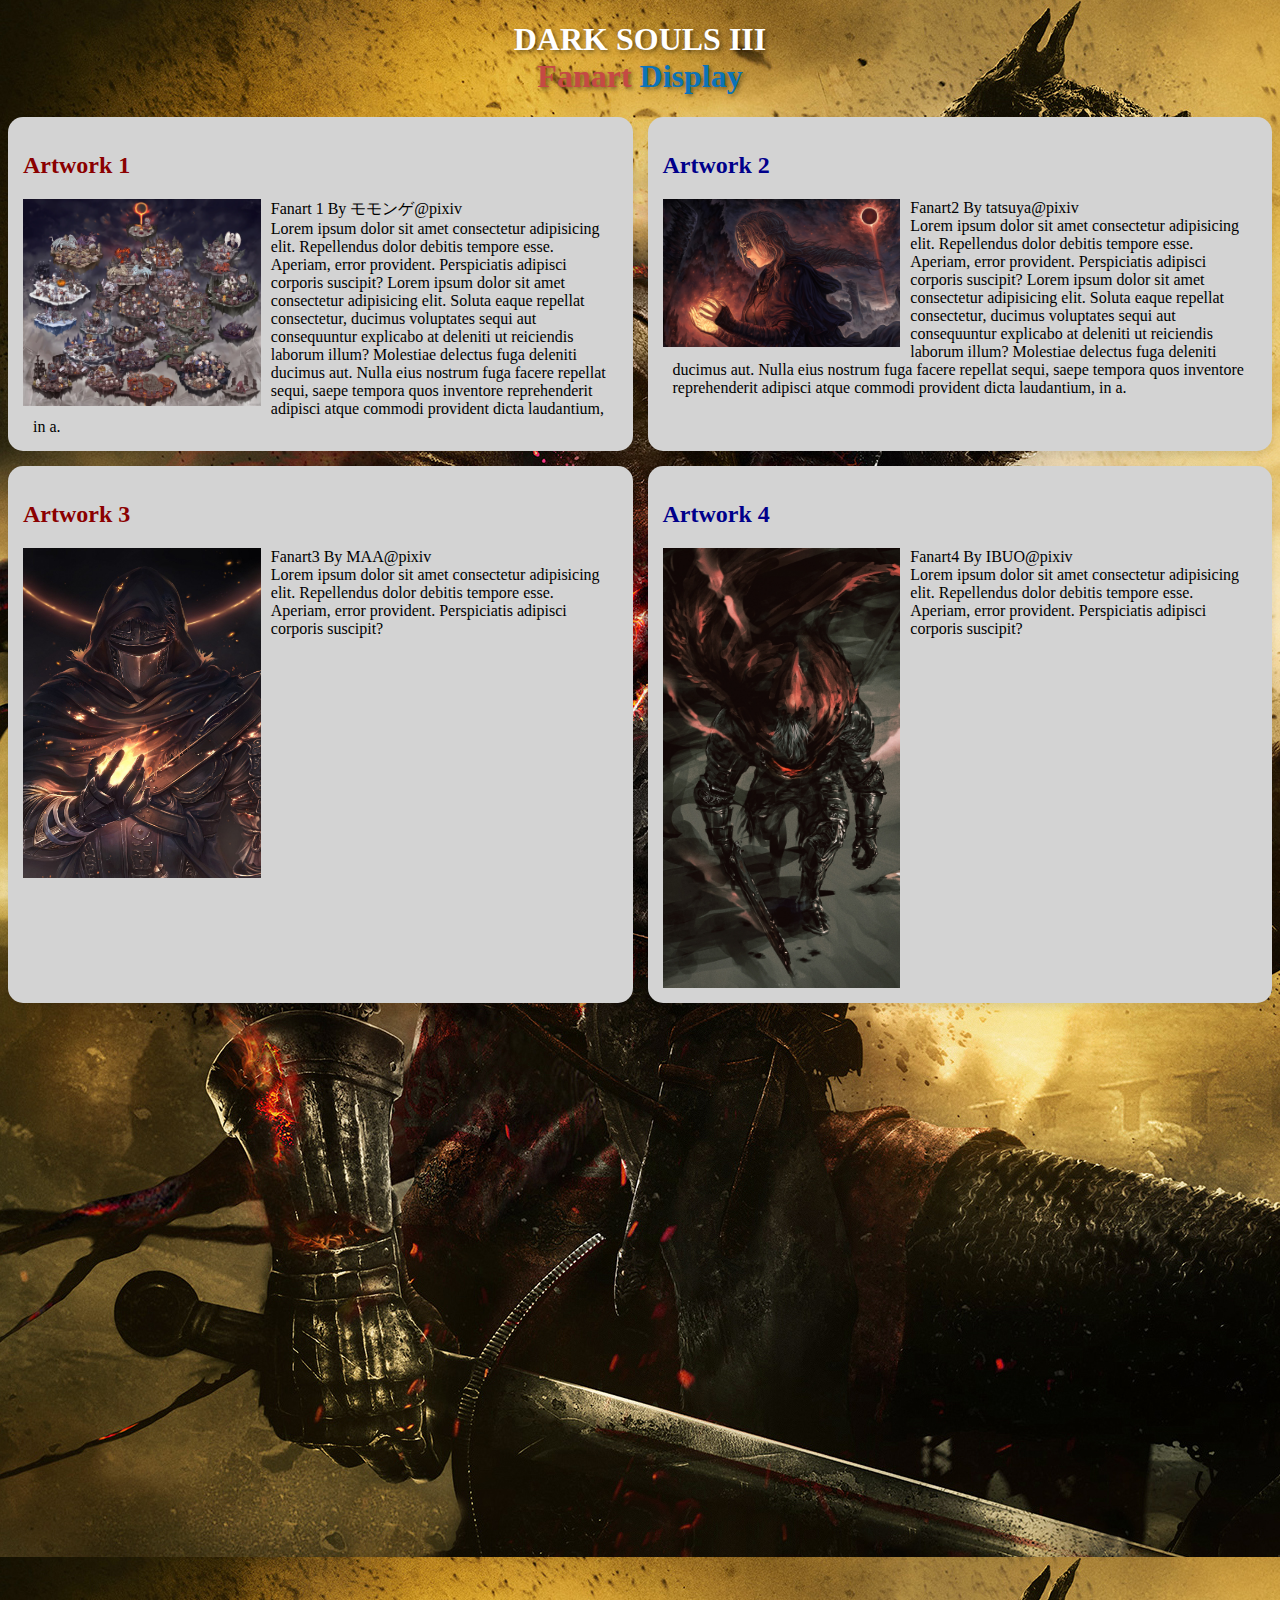
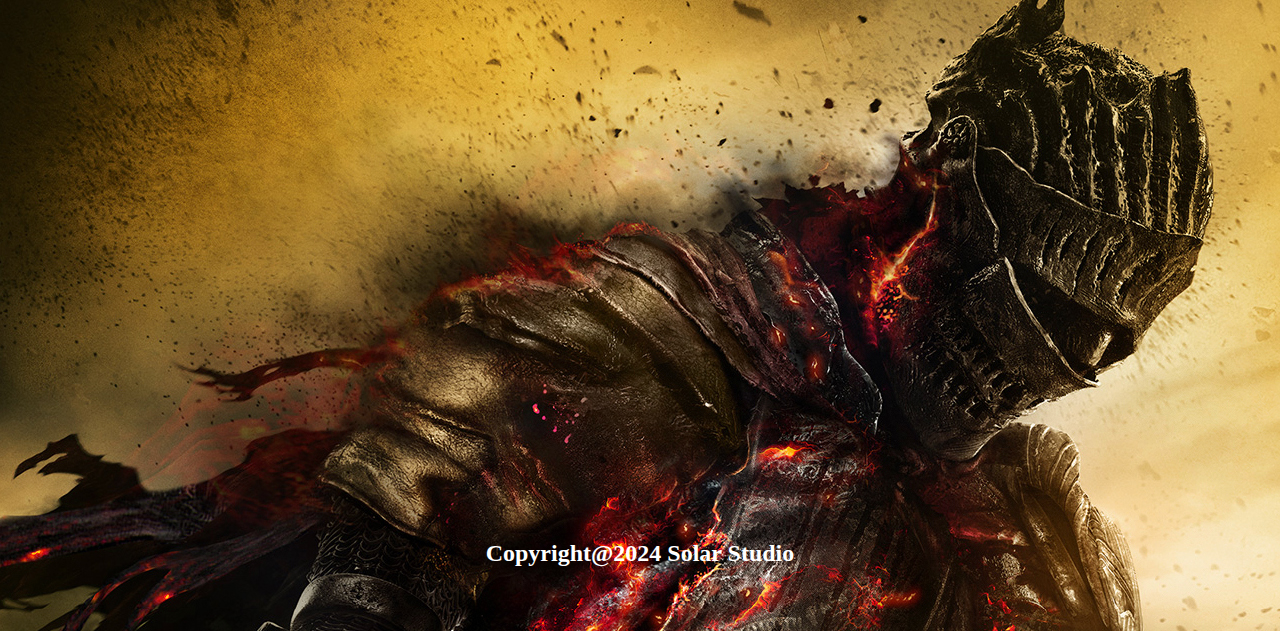
==== index3.html @ 48e88938 "Add files via upload" ====
<!DOCTYPE html>

<html>
<head>
    <title>DS3 Fanart Solarstudio</title>
    <link rel="stylesheet"
          href="./style2.css"
    /> 
</head>


<body>
<h1>DARK SOULS III <br> <span id="soulslogic">Fanart</span> <span id="gitgud">Display</span> </h1>

<div class="Block">
    <div class="first block">
        <h2 class="odd-title">Artwork 1</h2>
        <img src="./assets/images/Fanart1 By モモンゲ pixiv.png" /> 
        <p> Fanart 1 By モモンゲ@pixiv  <br> 
            Lorem ipsum dolor sit amet consectetur adipisicing elit. 
            Repellendus dolor debitis tempore esse. Aperiam, error provident. 
            Perspiciatis adipisci corporis suscipit? 
            Lorem ipsum dolor sit amet consectetur adipisicing elit. 
            Soluta eaque repellat consectetur, ducimus voluptates sequi aut 
            consequuntur explicabo at deleniti ut reiciendis laborum illum? 
            Molestiae delectus fuga deleniti ducimus aut. Nulla eius nostrum fuga 
            facere repellat sequi, saepe tempora quos inventore reprehenderit adipisci 
            atque commodi provident dicta laudantium, in a.</p>  
    </div>

    <div class="second block">
        <h2 class="even-title">Artwork 2</h2>
        <img src="./assets/images/Fanart2 By tatsuya pixiv.jpg" />
        <p> Fanart2 By tatsuya@pixiv <br> 
            Lorem ipsum dolor sit amet consectetur adipisicing elit. 
            Repellendus dolor debitis tempore esse. Aperiam, error provident. 
            Perspiciatis adipisci corporis suscipit? 
            Lorem ipsum dolor sit amet consectetur adipisicing elit. 
            Soluta eaque repellat consectetur, ducimus voluptates sequi aut 
            consequuntur explicabo at deleniti ut reiciendis laborum illum? 
            Molestiae delectus fuga deleniti ducimus aut. Nulla eius nostrum fuga 
            facere repellat sequi, saepe tempora quos inventore reprehenderit adipisci 
            atque commodi provident dicta laudantium, in a.</p> 

    </div>

    <div class="third block">
        <h2 class="odd-title">Artwork 3</h2>
        <img src="./assets/images/Fanart3 By MAA pixiv.jpg" /> 
        <p> Fanart3 By MAA@pixiv <br> 
            Lorem ipsum dolor sit amet consectetur adipisicing elit. 
            Repellendus dolor debitis tempore esse. Aperiam, error provident. 
            Perspiciatis adipisci corporis suscipit?</p>  
    </div>

    <div class="fourth block">
        <h2 class="even-title">Artwork 4</h2>
        <img src="./assets/images/Fanart4 By IBUO pixiv.jpg"/>
        <p> Fanart4 By IBUO@pixiv <br> 
            Lorem ipsum dolor sit amet consectetur adipisicing elit. 
            Repellendus dolor debitis tempore esse. Aperiam, error provident. 
            Perspiciatis adipisci corporis suscipit?</p> 

    </div>
</div>


</body>

<footer> 
    <strong>Copyright@2024 Solar Studio</strong>
</footer>

</html>
---- style2.css ----
#soulslogic {
    color: #C54944; 
}

#gitgud {
    color: #0B73B7; 
}

h1 {
    text-align: center;
    color: white; 
    text-shadow: 2px 2px 4px rgba(0, 0, 0, 0.5);
}

.odd-title {
    color: darkred; 
}

.even-title {
    color: darkblue; 
}

.Block {
    display: grid; 
    grid-template-columns: repeat(2, 1fr);
    gap: 15px; 
    grid-auto-rows: minmax(100px, auto);

}

.block {
    background-color: lightgray; /* Light gray background color */
    border-radius: 15px; /* Rounded corners with a 15px radius */
    padding: 15px; /* Add some padding inside the blocks */
    box-shadow: 0 4px 8px rgba(0, 0, 0, 0.1); /* Optional: Add a subtle shadow for depth */
}

.Block img {
    float: left; 
    width: 40%; 
    margin-right: 10px; 
}

.Block p {
    margin: 0;
    padding-left: 10px; /* Add some padding to the text */
    padding-right: 10px;
}

body {
    background-image: url(./assets/images/background.jpg);
}

footer {
    margin-top: 90%; 
    clear: both; 
    text-align: center;
    font-size: 1.5rem;
    margin-bottom: 5%; 
    color: white; 
}
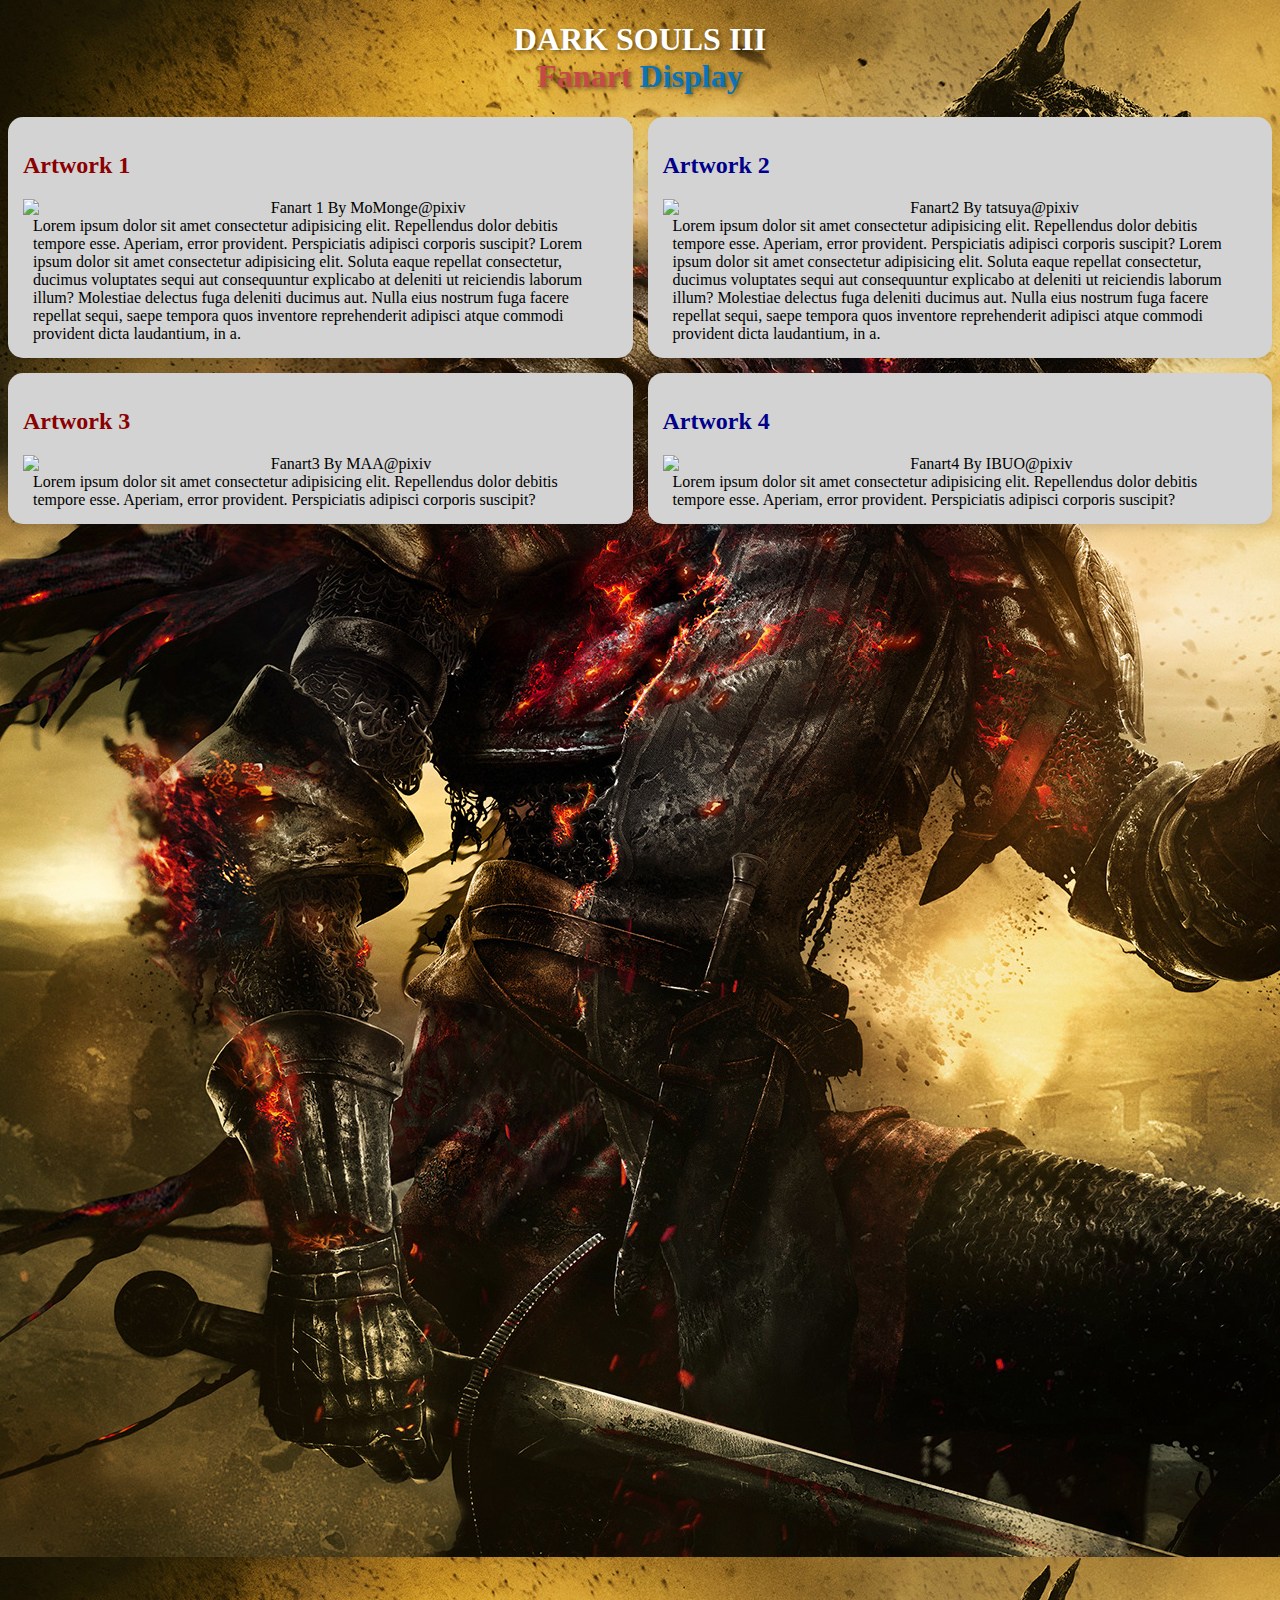
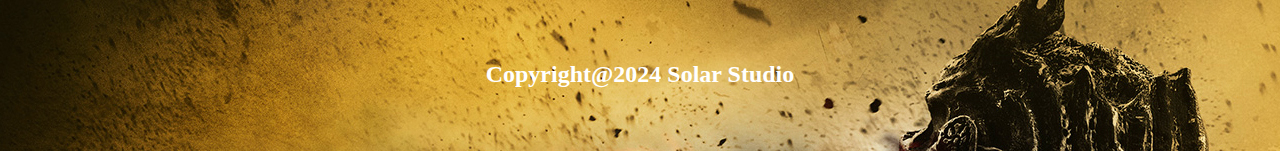
==== commit 3c8e8e38: "Add files via upload" ====
--- a/index3.html
+++ b/index3.html
@@ -15,8 +15,8 @@
 <div class="Block">
     <div class="first block">
         <h2 class="odd-title">Artwork 1</h2>
-        <img src="./assets/images/Fanart1 By モモンゲ pixiv.png" /> 
-        <p> Fanart 1 By モモンゲ@pixiv  <br> 
+        <img src="./assets/images/Fanart1-By-MoMonge-pixiv.png" /> 
+        <p> Fanart 1 By MoMonge@pixiv  <br> 
             Lorem ipsum dolor sit amet consectetur adipisicing elit. 
             Repellendus dolor debitis tempore esse. Aperiam, error provident. 
             Perspiciatis adipisci corporis suscipit? 
@@ -30,7 +30,7 @@
 
     <div class="second block">
         <h2 class="even-title">Artwork 2</h2>
-        <img src="./assets/images/Fanart2 By tatsuya pixiv.jpg" />
+        <img src="./assets/images/Fanart2-By-tatsuya-pixiv.jpg" />
         <p> Fanart2 By tatsuya@pixiv <br> 
             Lorem ipsum dolor sit amet consectetur adipisicing elit. 
             Repellendus dolor debitis tempore esse. Aperiam, error provident. 
@@ -46,7 +46,7 @@
 
     <div class="third block">
         <h2 class="odd-title">Artwork 3</h2>
-        <img src="./assets/images/Fanart3 By MAA pixiv.jpg" /> 
+        <img src="./assets/images/Fanart3-By-MAA-pixiv.jpg" /> 
         <p> Fanart3 By MAA@pixiv <br> 
             Lorem ipsum dolor sit amet consectetur adipisicing elit. 
             Repellendus dolor debitis tempore esse. Aperiam, error provident. 
@@ -55,7 +55,7 @@
 
     <div class="fourth block">
         <h2 class="even-title">Artwork 4</h2>
-        <img src="./assets/images/Fanart4 By IBUO pixiv.jpg"/>
+        <img src="./assets/images/Fanart4-By-IBUO-pixiv.jpg"/>
         <p> Fanart4 By IBUO@pixiv <br> 
             Lorem ipsum dolor sit amet consectetur adipisicing elit. 
             Repellendus dolor debitis tempore esse. Aperiam, error provident. 
